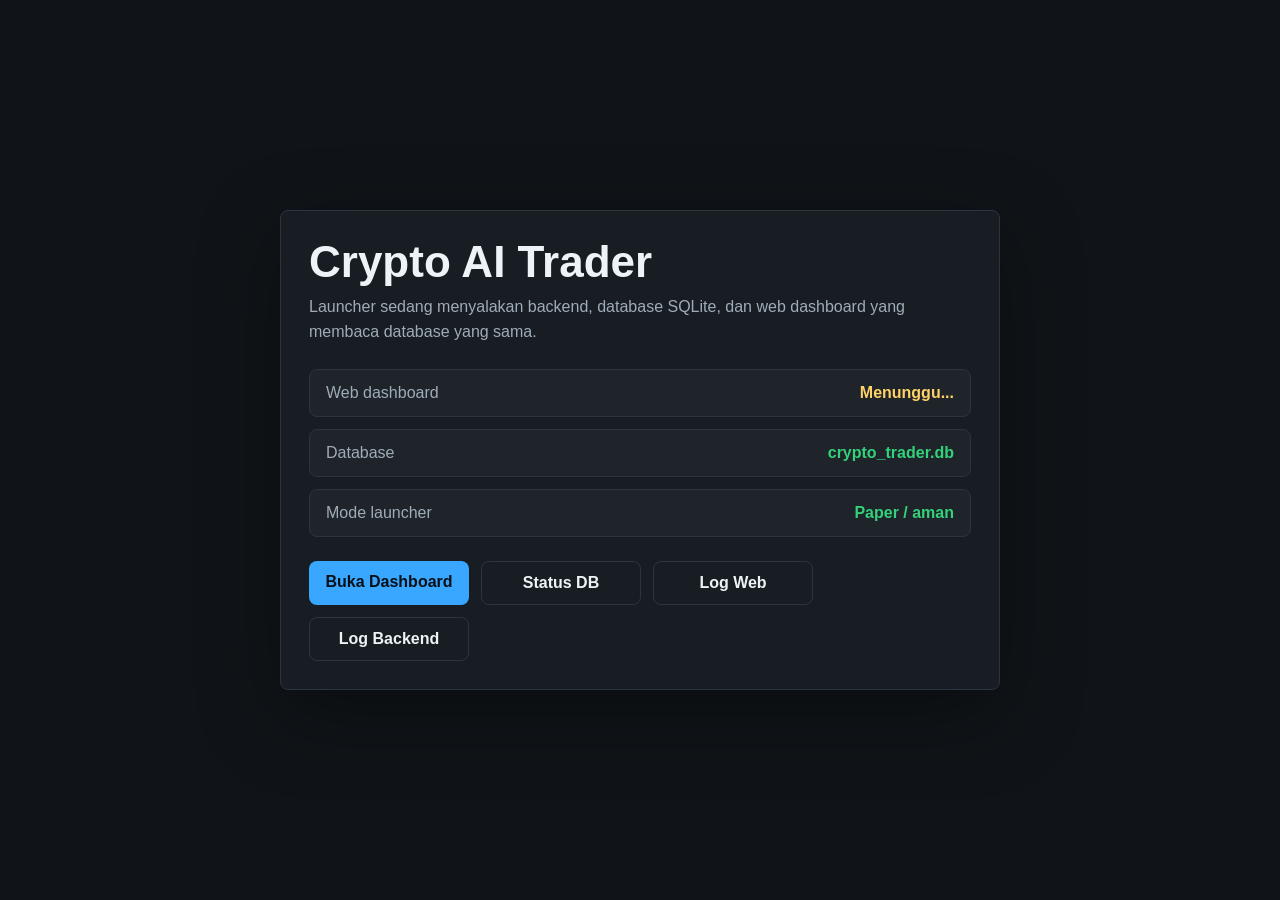
==== START_CRYPTO_AI.html @ bbdfba26 "Initial commit: crypto AI trader" ====
<!doctype html>
<html lang="id">
<head>
  <meta charset="utf-8">
  <meta name="viewport" content="width=device-width, initial-scale=1">
  <title>Start Crypto AI Trader</title>
  <style>
    :root {
      color-scheme: dark;
      --bg: #101418;
      --panel: #171d23;
      --line: #2b353f;
      --text: #eef3f7;
      --muted: #9facb7;
      --blue: #39a7ff;
      --green: #33d17a;
      --yellow: #ffd166;
      --red: #ff5c77;
    }
    * {
      box-sizing: border-box;
    }
    body {
      margin: 0;
      min-height: 100vh;
      display: grid;
      place-items: center;
      background: var(--bg);
      color: var(--text);
      font-family: Segoe UI, Arial, sans-serif;
    }
    main {
      width: min(720px, calc(100vw - 32px));
      border: 1px solid var(--line);
      border-radius: 8px;
      background: var(--panel);
      padding: 28px;
      box-shadow: 0 24px 80px rgba(0, 0, 0, 0.35);
    }
    h1 {
      margin: 0 0 8px;
      font-size: clamp(28px, 5vw, 44px);
      line-height: 1.05;
      letter-spacing: 0;
    }
    p {
      margin: 0;
      color: var(--muted);
      line-height: 1.6;
    }
    .status {
      display: grid;
      gap: 12px;
      margin: 24px 0;
    }
    .row {
      display: flex;
      align-items: center;
      justify-content: space-between;
      gap: 16px;
      padding: 14px 16px;
      border: 1px solid var(--line);
      border-radius: 8px;
      background: rgba(255, 255, 255, 0.03);
    }
    .label {
      color: var(--muted);
    }
    .value {
      font-weight: 700;
      text-align: right;
    }
    .waiting {
      color: var(--yellow);
    }
    .ready {
      color: var(--green);
    }
    .offline {
      color: var(--red);
    }
    .actions {
      display: flex;
      flex-wrap: wrap;
      gap: 12px;
    }
    a {
      min-width: 160px;
      text-align: center;
      text-decoration: none;
      border-radius: 8px;
      padding: 12px 16px;
      color: #061018;
      background: var(--blue);
      font-weight: 700;
    }
    a.secondary {
      background: transparent;
      color: var(--text);
      border: 1px solid var(--line);
    }
    code {
      color: var(--yellow);
      overflow-wrap: anywhere;
    }
  </style>
</head>
<body>
  <main>
    <h1>Crypto AI Trader</h1>
    <p>Launcher sedang menyalakan backend, database SQLite, dan web dashboard yang membaca database yang sama.</p>

    <section class="status" aria-live="polite">
      <div class="row">
        <span class="label">Web dashboard</span>
        <span id="webStatus" class="value waiting">Menunggu...</span>
      </div>
      <div class="row">
        <span class="label">Database</span>
        <span class="value ready">crypto_trader.db</span>
      </div>
      <div class="row">
        <span class="label">Mode launcher</span>
        <span class="value ready">Paper / aman</span>
      </div>
    </section>

    <div class="actions">
      <a href="http://127.0.0.1:8501" id="dashboardLink">Buka Dashboard</a>
      <a class="secondary" href="runtime/launcher_status.json">Status DB</a>
      <a class="secondary" href="logs/dashboard.err.log">Log Web</a>
      <a class="secondary" href="logs/backend.err.log">Log Backend</a>
    </div>
  </main>

  <script>
    const webStatus = document.getElementById("webStatus");
    const dashboardUrl = "http://127.0.0.1:8501";
    let opened = false;

    async function pingDashboard() {
      try {
        await fetch(`${dashboardUrl}/_stcore/health`, { mode: "no-cors", cache: "no-store" });
        webStatus.textContent = "Online";
        webStatus.className = "value ready";
        if (!opened) {
          opened = true;
          setTimeout(() => {
            window.location.href = dashboardUrl;
          }, 900);
        }
      } catch (error) {
        webStatus.textContent = "Menunggu...";
        webStatus.className = "value waiting";
      }
    }

    pingDashboard();
    setInterval(pingDashboard, 2000);
  </script>
</body>
</html>
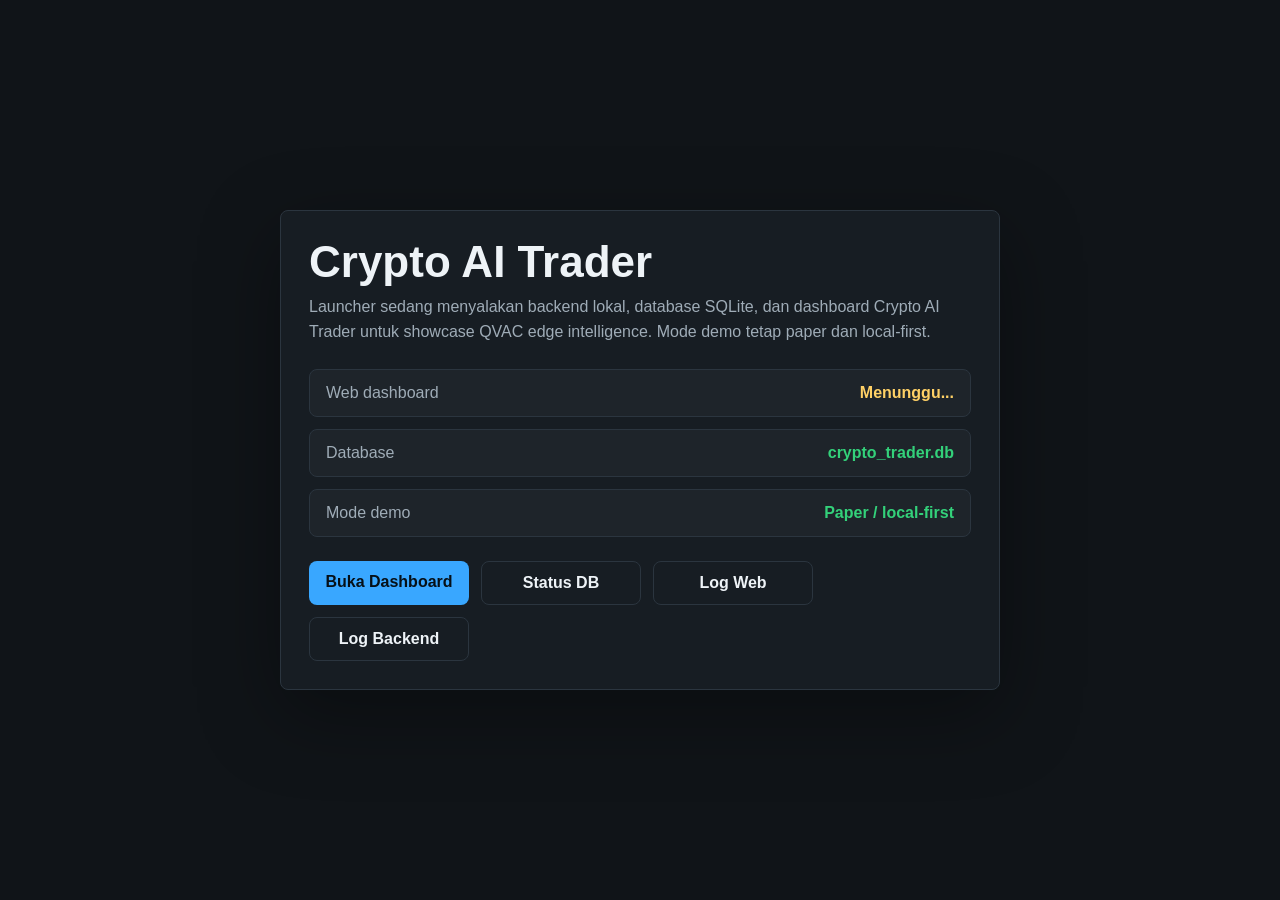
==== commit 13beed0a: "QVAC demo ready" ====
--- a/START_CRYPTO_AI.html
+++ b/START_CRYPTO_AI.html
@@ -108,7 +108,7 @@
 <body>
   <main>
     <h1>Crypto AI Trader</h1>
-    <p>Launcher sedang menyalakan backend, database SQLite, dan web dashboard yang membaca database yang sama.</p>
+    <p>Launcher sedang menyalakan backend lokal, database SQLite, dan dashboard Crypto AI Trader untuk showcase QVAC edge intelligence. Mode demo tetap paper dan local-first.</p>
 
     <section class="status" aria-live="polite">
       <div class="row">
@@ -120,8 +120,8 @@
         <span class="value ready">crypto_trader.db</span>
       </div>
       <div class="row">
-        <span class="label">Mode launcher</span>
-        <span class="value ready">Paper / aman</span>
+        <span class="label">Mode demo</span>
+        <span class="value ready">Paper / local-first</span>
       </div>
     </section>
 
